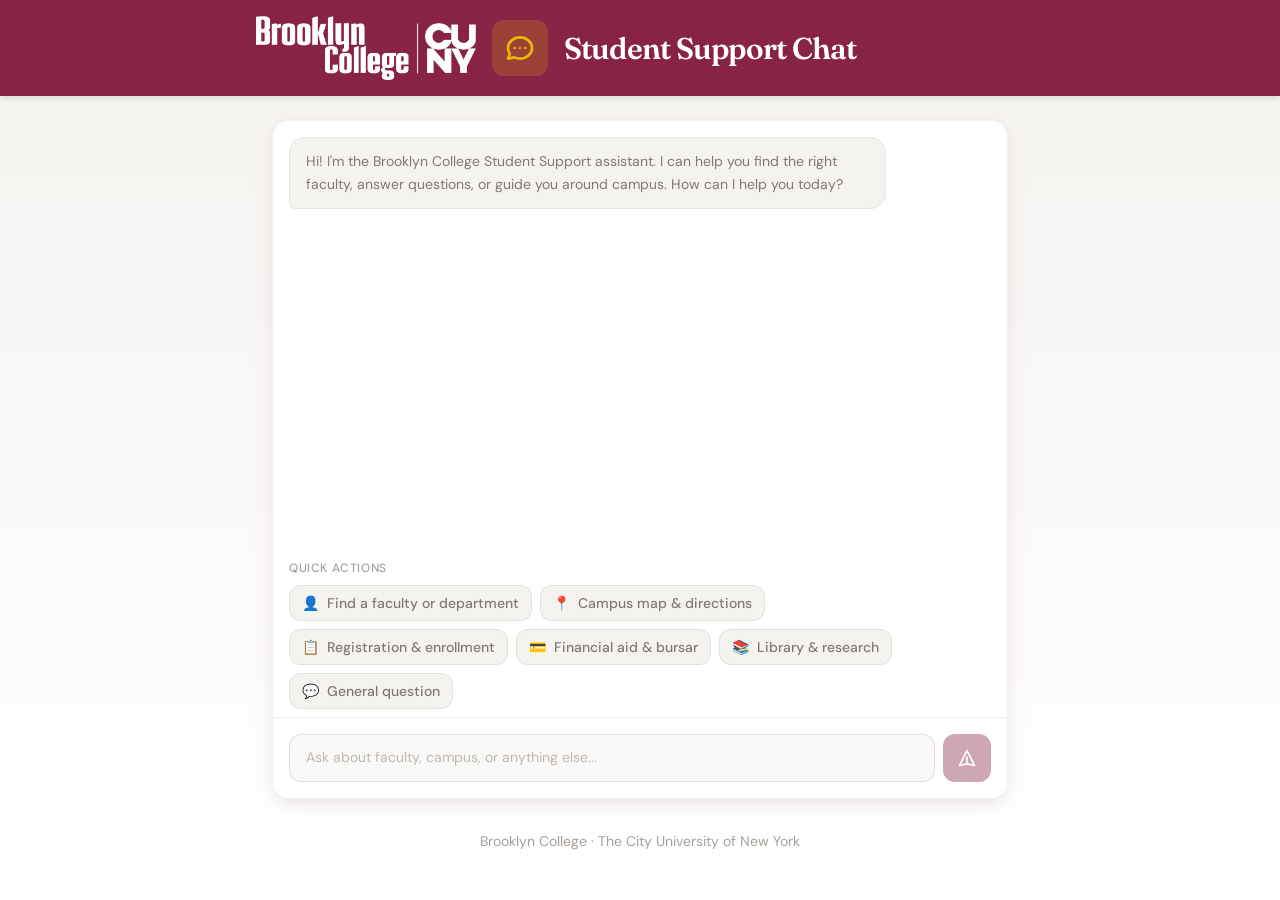
==== chat.html @ 75d84e13 "Initial commit" ====
<!DOCTYPE html>
<html lang="en">
<head>
  <meta charset="UTF-8">
  <meta name="viewport" content="width=device-width, initial-scale=1.0">
  <link rel="icon" type="image/svg+xml" href="images/favicon.svg">
  <title>Chat | Brooklyn College Student Support</title>
  <link rel="preconnect" href="https://fonts.googleapis.com">
  <link rel="preconnect" href="https://fonts.gstatic.com" crossorigin>
  <link href="https://fonts.googleapis.com/css2?family=DM+Sans:ital,opsz,wght@0,9..40,100..1000;1,9..40,100..1000&family=Fraunces:ital,opsz,wght@0,9..144,100..900;1,9..144,100..900&display=swap" rel="stylesheet">
  <link rel="stylesheet" href="css/styles.css">
</head>
<body>
  <div class="page page--gradient">
    <header class="header header--chat">
      <div class="header__inner header__inner--chat">
        <div class="header__chat-row">
          <img src="images/brooklyn-CUNY-logo.png" alt="Brooklyn College, CUNY" class="header__logo">
          <div class="header__chat-icon">
            <svg fill="none" stroke="currentColor" viewBox="0 0 24 24">
              <path stroke-linecap="round" stroke-linejoin="round" stroke-width="2"
                d="M8 12h.01M12 12h.01M16 12h.01M21 12c0 4.418-4.03 8-9 8a9.863 9.863 0 01-4.255-.949L3 20l1.395-3.72C3.512 15.042 3 13.574 3 12c0-4.418 4.03-8 9-8s9 3.582 9 8z"/>
            </svg>
          </div>
          <div>
            <h1 class="header__chat-title">Student Support Chat</h1>
          </div>
        </div>
      </div>
    </header>

    <main class="chat-main">
      <div class="chat-container">
        <div class="chat-messages" id="chatMessages">
          <div class="message-row message-row--bot">
            <div class="message-bubble message-bubble--bot">
              <p>Hi! I'm the Brooklyn College Student Support assistant. I can help you find the right faculty, answer questions, or guide you around campus. How can I help you today?</p>
            </div>
          </div>
        </div>

        <div class="quick-actions" id="quickActions">
          <p class="quick-actions__label">Quick actions</p>
          <div class="quick-actions__list">
            <button type="button" class="quick-action-btn" data-action="Find a faculty or department">
              <span>👤</span><span>Find a faculty or department</span>
            </button>
            <button type="button" class="quick-action-btn" data-action="Campus map & directions">
              <span>📍</span><span>Campus map &amp; directions</span>
            </button>
            <button type="button" class="quick-action-btn" data-action="Registration & enrollment">
              <span>📋</span><span>Registration &amp; enrollment</span>
            </button>
            <button type="button" class="quick-action-btn" data-action="Financial aid & bursar">
              <span>💳</span><span>Financial aid &amp; bursar</span>
            </button>
            <button type="button" class="quick-action-btn" data-action="Library & research">
              <span>📚</span><span>Library &amp; research</span>
            </button>
            <button type="button" class="quick-action-btn" data-action="General question">
              <span>💬</span><span>General question</span>
            </button>
          </div>
        </div>

        <div class="chat-input-bar">
          <div class="chat-input-bar__inner">
            <textarea
              id="chatInput"
              rows="1"
              placeholder="Ask about faculty, campus, or anything else..."
              aria-label="Message"
            ></textarea>
            <button type="button" class="chat-send-btn" id="sendBtn" disabled aria-label="Send message">
              <svg fill="none" stroke="currentColor" viewBox="0 0 24 24">
                <path stroke-linecap="round" stroke-linejoin="round" stroke-width="2"
                  d="M12 19l9 2-9-18-9 18 9-2zm0 0v-8"/>
              </svg>
            </button>
          </div>
        </div>
      </div>

      <p class="footer" style="margin-top:1rem;">
        Brooklyn College · The City University of New York
      </p>
    </main>
  </div>

  <script src="js/chat.js"></script>
</body>
</html>
---- css/styles.css ----
:root {
  --bc-maroon: #882345;
  --bc-maroon-dark: #6b1b36;
  --bc-gold: #EBB700;
  --bc-gold-light: #f5cd2e;
  --bc-warm-gray: #82786F;
  --bc-gray-light: #f5f3f0;
  --bc-white: #ffffff;

  --font-sans: 'DM Sans', system-ui, sans-serif;
  --font-display: 'Fraunces', Georgia, serif;

  --shadow-chat: 0 4px 24px -4px rgba(136, 35, 69, 0.12),
                 0 8px 16px -8px rgba(0, 0, 0, 0.08);
  --shadow-input: 0 0 0 2px rgba(235, 183, 0, 0.25);
}

*,
*::before,
*::after {
  box-sizing: border-box;
  margin: 0;
  padding: 0;
}

html {
  -webkit-font-smoothing: antialiased;
  -moz-osx-font-smoothing: grayscale;
}

body {
  font-family: var(--font-sans);
  background: var(--bc-gray-light);
  color: var(--bc-warm-gray);
  min-height: 100vh;
  line-height: 1.5;
}

img {
  display: block;
  max-width: 100%;
}

a {
  text-decoration: none;
  color: inherit;
}

button {
  cursor: pointer;
  border: none;
  background: none;
  font-family: inherit;
}

/* ─── Layout helpers ─── */

.page {
  min-height: 100vh;
  display: flex;
  flex-direction: column;
}

.page--gradient {
  background: linear-gradient(to bottom, var(--bc-gray-light), var(--bc-white));
}

/* ─── Header ─── */

.header {
  background: var(--bc-maroon);
  color: var(--bc-white);
  padding: 1rem;
}

.header__inner {
  max-width: 72rem;
  margin: 0 auto;
  display: flex;
  align-items: center;
  justify-content: space-between;
}

.header__inner--narrow {
  max-width: 28rem;
}

.header__inner--chat {
  max-width: 48rem;
}

.header__logo {
  height: 3.5rem;
  object-fit: contain;
  object-position: left;
}

.header__logo-link {
  transition: opacity 0.15s;
}

.header__logo-link:hover {
  opacity: 0.9;
}

.header__title {
  color: rgba(255, 255, 255, 0.9);
  font-size: 1.25rem;
  font-weight: 600;
}

.header--chat {
  box-shadow: 0 4px 6px -1px rgba(0, 0, 0, 0.1);
}

.header__chat-row {
  display: flex;
  align-items: center;
  gap: 1rem;
}

.header__chat-icon {
  width: 3.5rem;
  height: 3.5rem;
  border-radius: 0.75rem;
  background: rgba(235, 183, 0, 0.2);
  display: flex;
  align-items: center;
  justify-content: center;
  flex-shrink: 0;
}

.header__chat-icon svg {
  width: 2rem;
  height: 2rem;
  color: var(--bc-gold);
}

.header__chat-title {
  font-family: var(--font-display);
  font-weight: 600;
  font-size: 1.5rem;
  letter-spacing: -0.025em;
}

.hero__image-wrap {
  aspect-ratio: 16 / 9;
  max-height: 45vh;
  width: 100%;
  background: rgba(136, 35, 69, 0.1);
  overflow: hidden;
}

.hero__image-wrap img {
  width: 100%;
  height: 100%;
  object-fit: cover;
}

.hero__content {
  max-width: 72rem;
  margin: 0 auto;
  padding: 2rem 1rem;
  text-align: center;
}

.hero__heading {
  font-family: var(--font-display);
  font-weight: 700;
  font-size: 1.875rem;
  color: var(--bc-maroon);
  margin-bottom: 0.5rem;
}

.hero__text {
  color: var(--bc-warm-gray);
  font-size: 1.125rem;
  max-width: 36rem;
  margin: 0 auto 2rem;
}

.hero__cta {
  display: inline-flex;
  align-items: center;
  gap: 0.5rem;
  padding: 1rem 2rem;
  border-radius: 0.75rem;
  background: var(--bc-maroon);
  color: var(--bc-white);
  font-weight: 600;
  font-size: 1rem;
  box-shadow: 0 10px 15px -3px rgba(0, 0, 0, 0.1);
  transition: all 0.15s;
}

.hero__cta:hover {
  background: var(--bc-maroon-dark);
  box-shadow: 0 20px 25px -5px rgba(0, 0, 0, 0.1);
}

.hero__cta:focus-visible {
  outline: 2px solid var(--bc-gold);
  outline-offset: 2px;
}

.hero__cta svg {
  width: 1.25rem;
  height: 1.25rem;
}


.features {
  background: var(--bc-white);
  border-top: 1px solid rgba(130, 120, 111, 0.1);
  padding: 2rem 0;
}

.features__grid {
  max-width: 72rem;
  margin: 0 auto;
  padding: 0 1rem;
  display: grid;
  grid-template-columns: 1fr;
  gap: 1.5rem;
}

.feature-card {
  border-radius: 0.75rem;
  overflow: hidden;
  border: 1px solid rgba(130, 120, 111, 0.15);
  background: rgba(245, 243, 240, 0.5);
}

.feature-card__image {
  aspect-ratio: 16 / 9;
  background: rgba(130, 120, 111, 0.15);
  overflow: hidden;
}

.feature-card__image img {
  width: 100%;
  height: 100%;
  object-fit: cover;
}

.feature-card__body {
  padding: 1rem;
}

.feature-card__title {
  font-family: var(--font-display);
  font-weight: 600;
  color: var(--bc-maroon);
}

.feature-card__desc {
  font-size: 0.875rem;
  color: var(--bc-warm-gray);
  margin-top: 0.25rem;
}


.footer {
  padding: 1rem;
  text-align: center;
  font-size: 0.875rem;
  color: rgba(130, 120, 111, 0.7);
}


.signin {
  flex: 1;
  display: flex;
  flex-direction: column;
  align-items: center;
  justify-content: center;
  padding: 2.5rem 1rem;
}

.signin__wrap {
  width: 100%;
  max-width: 28rem;
}

.signin__heading {
  text-align: center;
  margin-bottom: 2rem;
}

.signin__heading h1 {
  font-family: var(--font-display);
  font-weight: 700;
  font-size: 1.5rem;
  color: var(--bc-maroon);
}

.signin__heading p {
  color: var(--bc-warm-gray);
  margin-top: 0.25rem;
}

.signin__card {
  background: var(--bc-white);
  border-radius: 1rem;
  box-shadow: var(--shadow-chat);
  border: 1px solid rgba(130, 120, 111, 0.1);
  padding: 1.5rem;
}

.form-label {
  display: block;
  font-size: 0.875rem;
  font-weight: 500;
  color: var(--bc-warm-gray);
  margin-bottom: 0.25rem;
}

.form-input {
  width: 100%;
  border-radius: 0.75rem;
  border: 1px solid rgba(130, 120, 111, 0.2);
  background: rgba(245, 243, 240, 0.5);
  padding: 0.75rem 1rem;
  font-size: 1rem;
  font-family: var(--font-sans);
  color: var(--bc-warm-gray);
  transition: all 0.15s;
  margin-bottom: 1rem;
}

.form-input::placeholder {
  color: rgba(130, 120, 111, 0.5);
}

.form-input:focus {
  outline: none;
  border-color: var(--bc-gold);
  box-shadow: var(--shadow-input);
}

.form-hint {
  font-size: 0.75rem;
  color: rgba(130, 120, 111, 0.7);
  margin-top: -0.75rem;
  margin-bottom: 1rem;
}

.form-link {
  display: inline-block;
  font-size: 0.875rem;
  color: var(--bc-maroon);
  margin-bottom: 1.5rem;
  border-radius: 0.25rem;
  transition: color 0.15s;
}

.form-link:hover {
  color: var(--bc-maroon-dark);
  text-decoration: underline;
}

.form-link:focus-visible {
  outline: 2px solid var(--bc-gold);
  outline-offset: 2px;
}

.btn-primary {
  width: 100%;
  padding: 0.75rem;
  border-radius: 0.75rem;
  background: var(--bc-maroon);
  color: var(--bc-white);
  font-weight: 600;
  font-size: 1rem;
  box-shadow: 0 1px 3px rgba(0, 0, 0, 0.1);
  transition: background 0.15s;
}

.btn-primary:hover {
  background: var(--bc-maroon-dark);
}

.btn-primary:focus-visible {
  outline: 2px solid var(--bc-gold);
  outline-offset: 2px;
}

.signin__back {
  text-align: center;
  margin-top: 1.5rem;
}

.signin__back a {
  font-size: 0.875rem;
  color: var(--bc-warm-gray);
  transition: color 0.15s;
}

.signin__back a:hover {
  color: var(--bc-maroon);
  text-decoration: underline;
}


.chat-main {
  flex: 1;
  display: flex;
  flex-direction: column;
  max-width: 48rem;
  width: 100%;
  margin: 0 auto;
  padding: 1.5rem 1rem 2rem;
}

.chat-container {
  flex: 1;
  display: flex;
  flex-direction: column;
  border-radius: 1rem;
  background: var(--bc-white);
  box-shadow: var(--shadow-chat);
  border: 1px solid rgba(130, 120, 111, 0.1);
  overflow: hidden;
  min-height: 420px;
}

.chat-messages {
  flex: 1;
  overflow-y: auto;
  padding: 1rem;
  display: flex;
  flex-direction: column;
  gap: 1rem;
  min-height: 0;
}

.chat-messages::-webkit-scrollbar {
  width: 6px;
}

.chat-messages::-webkit-scrollbar-track {
  background: transparent;
}

.chat-messages::-webkit-scrollbar-thumb {
  background: rgba(130, 120, 111, 0.3);
  border-radius: 9999px;
}

.chat-messages::-webkit-scrollbar-thumb:hover {
  background: rgba(130, 120, 111, 0.5);
}

.message-row {
  display: flex;
}

.message-row--user {
  justify-content: flex-end;
}

.message-row--bot {
  justify-content: flex-start;
}

.message-bubble {
  max-width: 85%;
  border-radius: 1rem;
  padding: 0.75rem 1rem;
}

.message-bubble--user {
  background: var(--bc-maroon);
  color: var(--bc-white);
  border-bottom-right-radius: 0.375rem;
}

.message-bubble--bot {
  background: var(--bc-gray-light);
  color: var(--bc-warm-gray);
  border-bottom-left-radius: 0.375rem;
  border: 1px solid rgba(130, 120, 111, 0.1);
}

.message-bubble p {
  font-size: 0.875rem;
  line-height: 1.625;
  white-space: pre-wrap;
}


.quick-actions {
  padding: 0 1rem 0.5rem;
}

.quick-actions__label {
  font-size: 0.75rem;
  font-weight: 500;
  color: rgba(130, 120, 111, 0.7);
  text-transform: uppercase;
  letter-spacing: 0.05em;
  margin-bottom: 0.5rem;
}

.quick-actions__list {
  display: flex;
  flex-wrap: wrap;
  gap: 0.5rem;
}

.quick-action-btn {
  display: inline-flex;
  align-items: center;
  gap: 0.5rem;
  padding: 0.5rem 0.75rem;
  border-radius: 0.75rem;
  background: var(--bc-gray-light);
  border: 1px solid rgba(130, 120, 111, 0.15);
  font-size: 0.875rem;
  font-weight: 500;
  color: var(--bc-warm-gray);
  transition: all 0.15s;
}

.quick-action-btn:hover {
  background: rgba(136, 35, 69, 0.1);
  color: var(--bc-maroon);
}

.quick-action-btn:focus-visible {
  outline: 2px solid rgba(235, 183, 0, 0.5);
  outline-offset: 2px;
}


.chat-input-bar {
  padding: 1rem;
  border-top: 1px solid rgba(130, 120, 111, 0.1);
  background: var(--bc-white);
}

.chat-input-bar__inner {
  display: flex;
  gap: 0.5rem;
  align-items: flex-end;
}

.chat-input-bar textarea {
  flex: 1;
  resize: none;
  border-radius: 0.75rem;
  border: 1px solid rgba(130, 120, 111, 0.2);
  background: rgba(245, 243, 240, 0.5);
  padding: 0.75rem 1rem;
  font-size: 0.875rem;
  font-family: var(--font-sans);
  color: var(--bc-warm-gray);
  min-height: 48px;
  max-height: 8rem;
  transition: all 0.15s;
  line-height: 1.5;
}

.chat-input-bar textarea::placeholder {
  color: rgba(130, 120, 111, 0.5);
}

.chat-input-bar textarea:focus {
  outline: none;
  border-color: var(--bc-gold);
  box-shadow: var(--shadow-input);
}

.chat-send-btn {
  flex-shrink: 0;
  width: 3rem;
  height: 3rem;
  border-radius: 0.75rem;
  background: var(--bc-maroon);
  color: var(--bc-white);
  display: flex;
  align-items: center;
  justify-content: center;
  transition: background 0.15s;
}

.chat-send-btn:hover {
  background: var(--bc-maroon-dark);
}

.chat-send-btn:disabled {
  opacity: 0.4;
  cursor: not-allowed;
}

.chat-send-btn:focus-visible {
  outline: 2px solid var(--bc-gold);
  outline-offset: 2px;
}

.chat-send-btn svg {
  width: 1.25rem;
  height: 1.25rem;
}


@media (min-width: 640px) {
  .header__logo {
    height: 4rem;
  }

  .header__title {
    font-size: 1.5rem;
  }

  .header__chat-title {
    font-size: 1.875rem;
  }

  .hero__heading {
    font-size: 2.25rem;
  }

  .features__grid {
    grid-template-columns: repeat(3, 1fr);
  }

  .signin__card {
    padding: 2rem;
  }
}
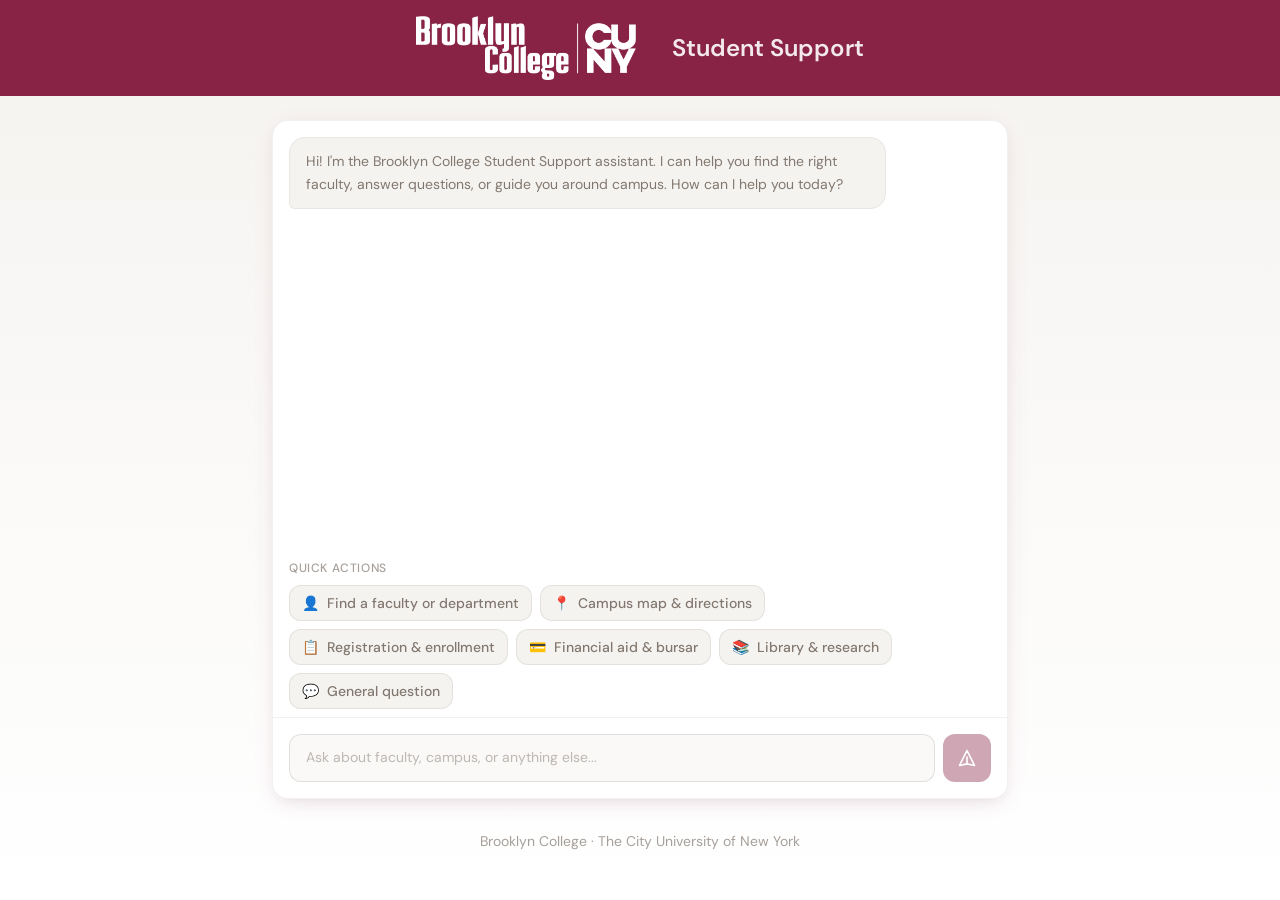
==== commit a86c4731: "chat.html header fix" ====
--- a/chat.html
+++ b/chat.html
@@ -12,20 +12,12 @@
 </head>
 <body>
   <div class="page page--gradient">
-    <header class="header header--chat">
-      <div class="header__inner header__inner--chat">
-        <div class="header__chat-row">
+    <header class="header">
+      <div class="header__inner header__inner--narrow">
+        <a href="index.html" class="header__logo-link">
           <img src="images/brooklyn-CUNY-logo.png" alt="Brooklyn College, CUNY" class="header__logo">
-          <div class="header__chat-icon">
-            <svg fill="none" stroke="currentColor" viewBox="0 0 24 24">
-              <path stroke-linecap="round" stroke-linejoin="round" stroke-width="2"
-                d="M8 12h.01M12 12h.01M16 12h.01M21 12c0 4.418-4.03 8-9 8a9.863 9.863 0 01-4.255-.949L3 20l1.395-3.72C3.512 15.042 3 13.574 3 12c0-4.418 4.03-8 9-8s9 3.582 9 8z"/>
-            </svg>
-          </div>
-          <div>
-            <h1 class="header__chat-title">Student Support Chat</h1>
-          </div>
-        </div>
+        </a>
+        <span class="header__title">Student Support</span>
       </div>
     </header>
 
--- a/css/styles.css
+++ b/css/styles.css
@@ -87,6 +87,7 @@
 
 .header__inner--chat {
   max-width: 48rem;
+  justify-content: center;
 }
 
 .header__logo {
